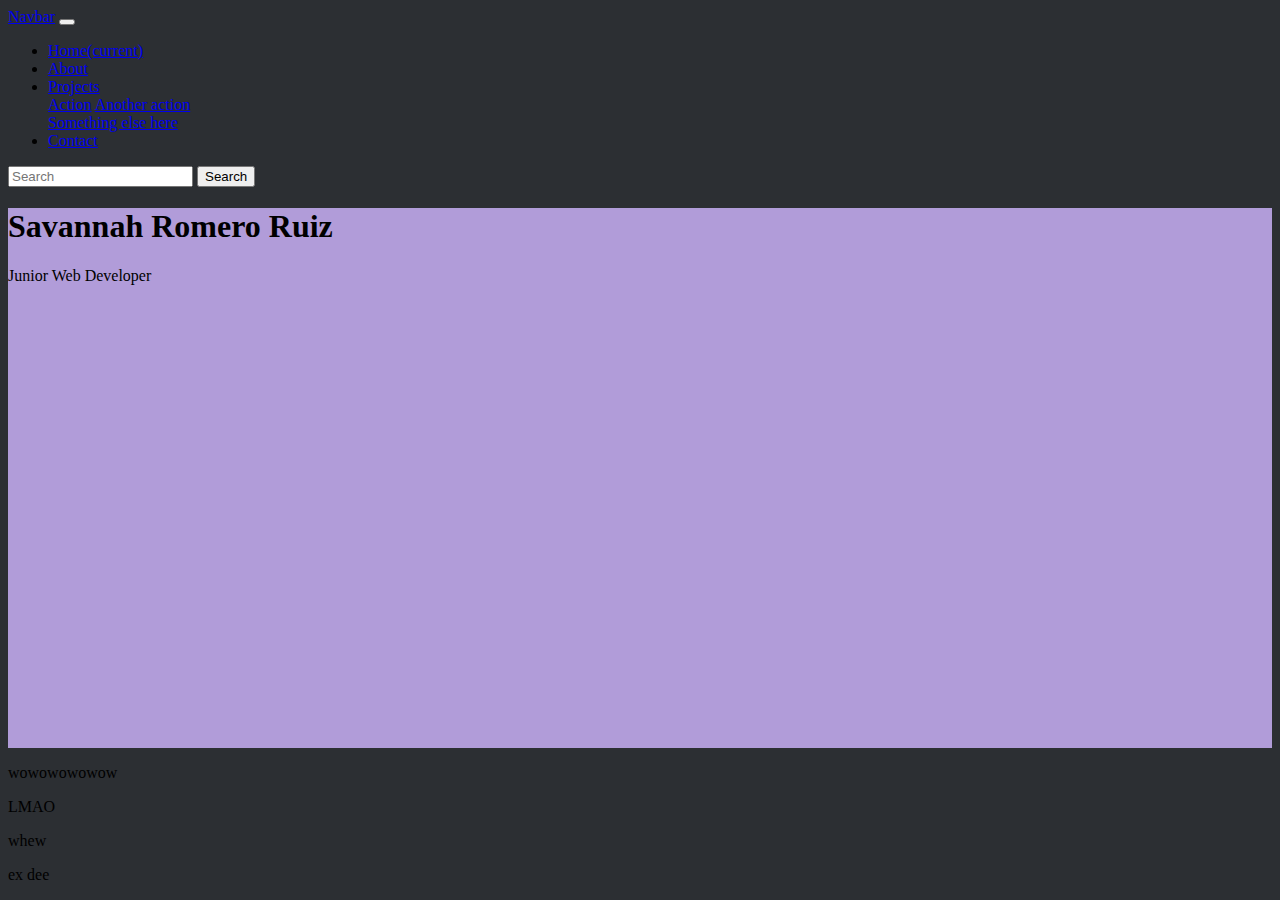
==== index.html @ 9d15effd "Initial Commit" ====
<!DOCTYPE html>
<html lang="en">
<head>
    <meta charset="UTF-8">
    <meta name="viewport" content="width=device-width, initial-scale=1.0">
    <meta http-equiv="X-UA-Compatible" content="ie=edge">
    <link rel="stylesheet" href="https://stackpath.bootstrapcdn.com/bootstrap/4.2.1/css/bootstrap.min.css" integrity="sha384-GJzZqFGwb1QTTN6wy59ffF1BuGJpLSa9DkKMp0DgiMDm4iYMj70gZWKYbI706tWS" crossorigin="anonymous">
    <link rel="stylesheet" type="text/css" href="./cssFiles/main.css">
    <title>Portfolio</title>
</head>
<body>
    <!--Navigation Bar-->
    <nav id="navbar" class="navbar navbar-expand-lg navbar-dark">
            <a class="navbar-brand" href="#">Navbar</a>
            <button class="navbar-toggler" type="button" data-toggle="collapse" data-target="#navbarSupportedContent" aria-controls="navbarSupportedContent" aria-expanded="false" aria-label="Toggle navigation">
              <span class="navbar-toggler-icon"></span>
            </button>
          
            <div class="collapse navbar-collapse" id="navbarSupportedContent">
              <ul class="navbar-nav mr-auto">
                <li class="nav-item active">
                  <a class="nav-link" href="#">Home<span class="sr-only">(current)</span></a>
                </li>
                <li class="nav-item">
                  <a class="nav-link" href="#">About</a>
                </li>
                <li class="nav-item dropdown">
                  <a class="nav-link dropdown-toggle" href="#" id="navbarDropdown" role="button" data-toggle="dropdown" aria-haspopup="true" aria-expanded="false">
                    Projects
                  </a>
                  <div class="dropdown-menu" aria-labelledby="navbarDropdown">
                    <a class="dropdown-item" href="#">Action</a>
                    <a class="dropdown-item" href="#">Another action</a>
                    <div class="dropdown-divider"></div>
                    <a class="dropdown-item" href="#">Something else here</a>
                  </div>
                </li>
                <li class="nav-item">
                  <a class="nav-link" href="#" tabindex="-1">Contact</a>
                </li>
              </ul>
              <form class="form-inline my-2 my-lg-0">
                <input class="form-control mr-sm-2" type="search" placeholder="Search" aria-label="Search">
                <button class="btn btn-outline-success my-2 my-sm-0" type="submit">Search</button>
              </form>
            </div>
          </nav>
    <!--Header-->
    <div id="header" class="jumbotron jumbotron-fluid">
      <div class="container">
        <h1 class="display-4 text-center">Savannah Romero Ruiz</h1>
        <p class="lead text-center">Junior Web Developer</p>
      </div>
    </div>
    <!--About-->
    <section id="about">
        <p>wowowowowow</p> 
    </section>
    <!--Projects-->
    <section id="projects">
        <p>LMAO</p>
    </section>
    <!--Contact-->
    <section id="contact">
        <p>whew</p>
    </section>
    <!--Footer-->
    <footer id="footer">
        <p>ex dee</p>
    </footer>

    <!--The JavaScript Needed to Use BootStrap™-->
    <script src="https://code.jquery.com/jquery-3.3.1.slim.min.js" integrity="sha384-q8i/X+965DzO0rT7abK41JStQIAqVgRVzpbzo5smXKp4YfRvH+8abtTE1Pi6jizo" crossorigin="anonymous"></script>
    <script src="https://cdnjs.cloudflare.com/ajax/libs/popper.js/1.14.6/umd/popper.min.js" integrity="sha384-wHAiFfRlMFy6i5SRaxvfOCifBUQy1xHdJ/yoi7FRNXMRBu5WHdZYu1hA6ZOblgut" crossorigin="anonymous"></script>
    <script src="https://stackpath.bootstrapcdn.com/bootstrap/4.2.1/js/bootstrap.min.js" integrity="sha384-B0UglyR+jN6CkvvICOB2joaf5I4l3gm9GU6Hc1og6Ls7i6U/mkkaduKaBhlAXv9k" crossorigin="anonymous"></script>
</body>
</html>
---- cssFiles/main.css ----
@import "./about.css";
@import "./body.css";
@import "./contact.css";
@import "./contact.css";
@import "./header.css";
@import "./navbar.css";
@import "./projects.css";
@import "./variables.css";
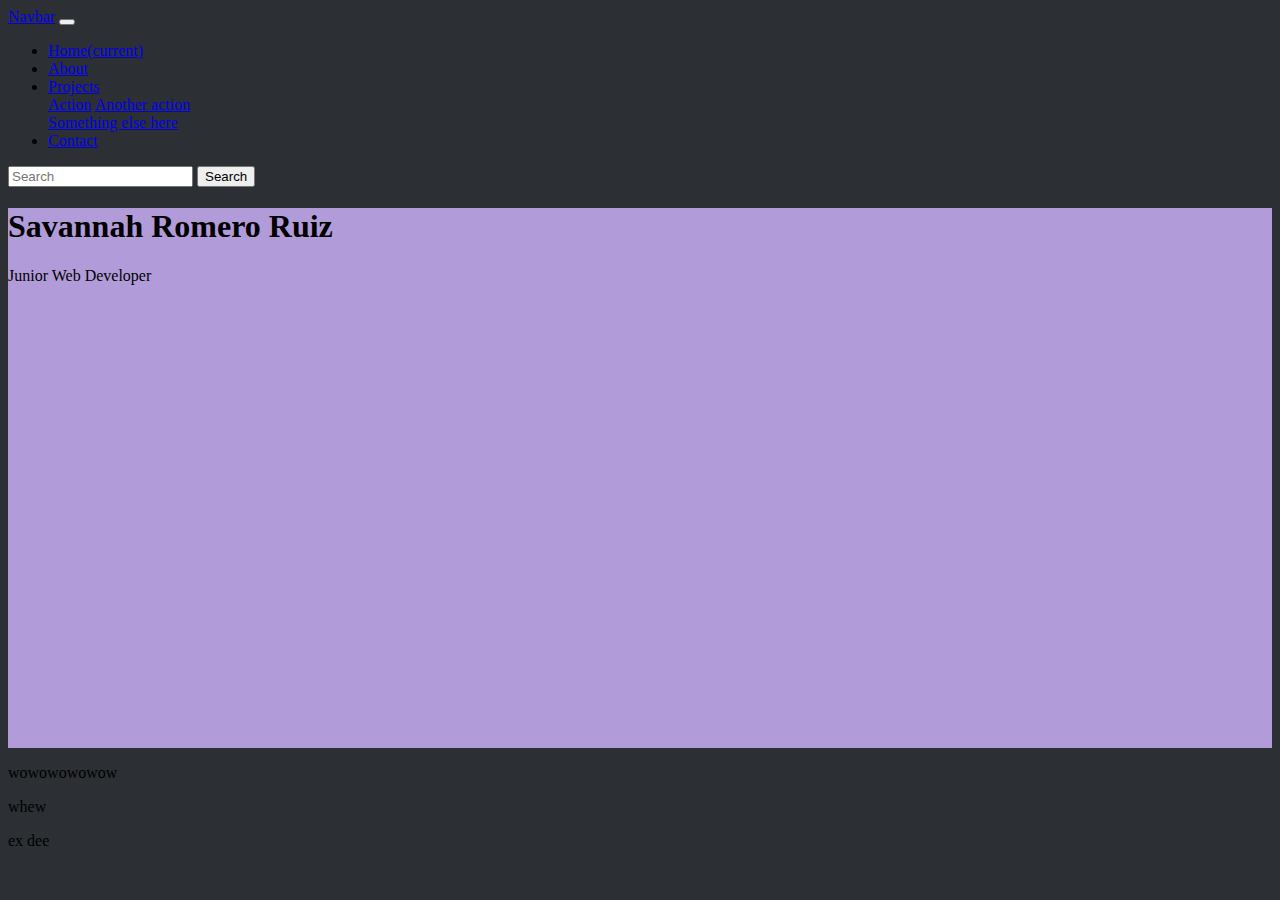
==== commit 2a3454b3: "Commit Two" ====
--- a/index.html
+++ b/index.html
@@ -52,16 +52,22 @@
         <p class="lead text-center">Junior Web Developer</p>
       </div>
     </div>
-    <!--About-->
-    <section id="about">
+    <!--Quote Blurb-->
+    <section id="quoteBlurb">
         <p>wowowowowow</p> 
     </section>
-    <!--Projects-->
-    <section id="projects">
-        <p>LMAO</p>
+    <!--Projects, Resume, and Contact Triad-->
+    <section id="triad">
+        <div id = "carousel">
+
+        </div>
+        <div id = "resume">
+
+        </div>
+        <div id = "contact"></div>
     </section>
-    <!--Contact-->
-    <section id="contact">
+    <!--Other Education-->
+    <section id="otherEducation">
         <p>whew</p>
     </section>
     <!--Footer-->
--- a/cssFiles/main.css
+++ b/cssFiles/main.css
@@ -4,5 +4,5 @@
 @import "./contact.css";
 @import "./header.css";
 @import "./navbar.css";
-@import "./projects.css";
+@import "./triad.css";
 @import "./variables.css";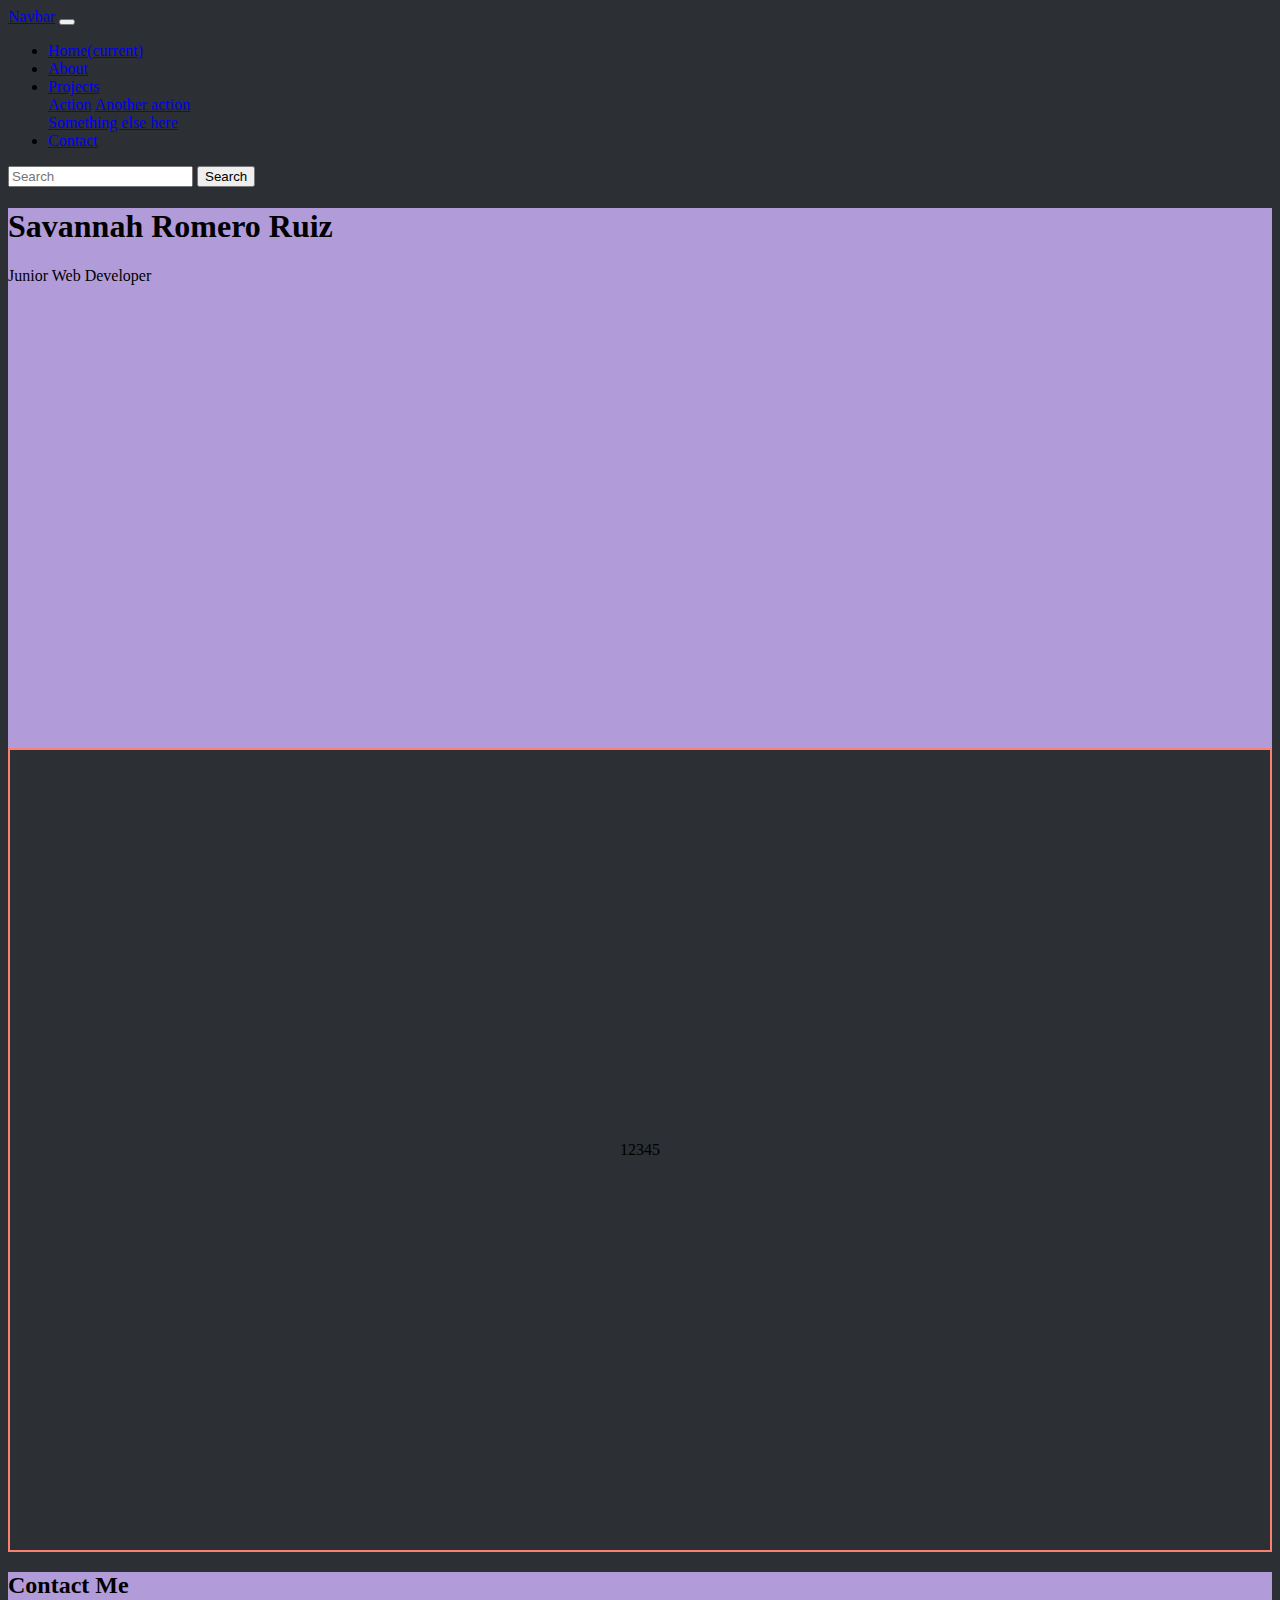
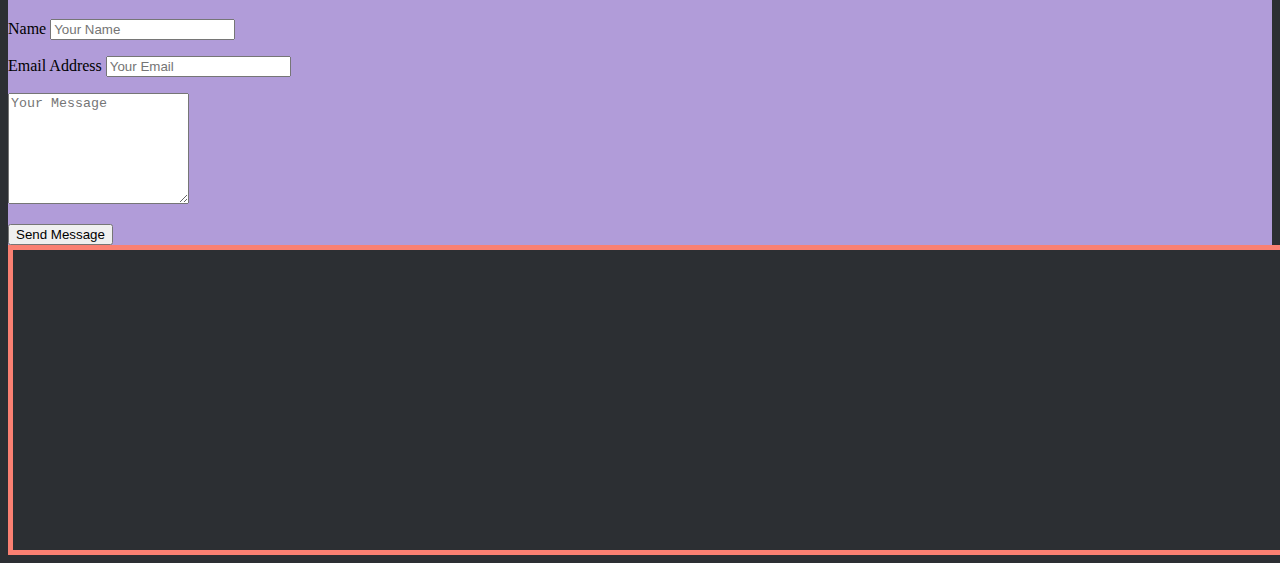
==== commit c6260564: "moved original html and switched to a flexbox" ====
--- a/index.html
+++ b/index.html
@@ -1,83 +1,158 @@
 <!DOCTYPE html>
 <html lang="en">
+
 <head>
-    <meta charset="UTF-8">
-    <meta name="viewport" content="width=device-width, initial-scale=1.0">
-    <meta http-equiv="X-UA-Compatible" content="ie=edge">
-    <link rel="stylesheet" href="https://stackpath.bootstrapcdn.com/bootstrap/4.2.1/css/bootstrap.min.css" integrity="sha384-GJzZqFGwb1QTTN6wy59ffF1BuGJpLSa9DkKMp0DgiMDm4iYMj70gZWKYbI706tWS" crossorigin="anonymous">
-    <link rel="stylesheet" type="text/css" href="./cssFiles/main.css">
-    <title>Portfolio</title>
+  <meta charset="UTF-8">
+  <meta name="viewport" content="width=device-width, initial-scale=1.0">
+  <meta http-equiv="X-UA-Compatible" content="ie=edge">
+  <link rel="stylesheet" href="https://stackpath.bootstrapcdn.com/bootstrap/4.2.1/css/bootstrap.min.css" integrity="sha384-GJzZqFGwb1QTTN6wy59ffF1BuGJpLSa9DkKMp0DgiMDm4iYMj70gZWKYbI706tWS"
+    crossorigin="anonymous">
+  <link rel="stylesheet" type="text/css" href="./cssFiles/main.css">
+  <title>Portfolio</title>
 </head>
+
 <body>
-    <!--Navigation Bar-->
-    <nav id="navbar" class="navbar navbar-expand-lg navbar-dark">
-            <a class="navbar-brand" href="#">Navbar</a>
-            <button class="navbar-toggler" type="button" data-toggle="collapse" data-target="#navbarSupportedContent" aria-controls="navbarSupportedContent" aria-expanded="false" aria-label="Toggle navigation">
-              <span class="navbar-toggler-icon"></span>
-            </button>
-          
-            <div class="collapse navbar-collapse" id="navbarSupportedContent">
-              <ul class="navbar-nav mr-auto">
-                <li class="nav-item active">
-                  <a class="nav-link" href="#">Home<span class="sr-only">(current)</span></a>
-                </li>
-                <li class="nav-item">
-                  <a class="nav-link" href="#">About</a>
-                </li>
-                <li class="nav-item dropdown">
-                  <a class="nav-link dropdown-toggle" href="#" id="navbarDropdown" role="button" data-toggle="dropdown" aria-haspopup="true" aria-expanded="false">
-                    Projects
-                  </a>
-                  <div class="dropdown-menu" aria-labelledby="navbarDropdown">
-                    <a class="dropdown-item" href="#">Action</a>
-                    <a class="dropdown-item" href="#">Another action</a>
-                    <div class="dropdown-divider"></div>
-                    <a class="dropdown-item" href="#">Something else here</a>
+  <!--NAVIGATION BAR-->
+  <nav id="navbar" class="navbar navbar-expand-lg navbar-dark">
+    <a class="navbar-brand" href="#">Navbar</a>
+    <button class="navbar-toggler" type="button" data-toggle="collapse" data-target="#navbarSupportedContent"
+      aria-controls="navbarSupportedContent" aria-expanded="false" aria-label="Toggle navigation">
+      <span class="navbar-toggler-icon"></span>
+    </button>
+
+    <div class="collapse navbar-collapse" id="navbarSupportedContent">
+      <ul class="navbar-nav mr-auto">
+        <li class="nav-item active">
+          <a class="nav-link" href="#">Home<span class="sr-only">(current)</span></a>
+        </li>
+        <li class="nav-item">
+          <a class="nav-link" href="#">About</a>
+        </li>
+        <li class="nav-item dropdown">
+          <a class="nav-link dropdown-toggle" href="#" id="navbarDropdown" role="button" data-toggle="dropdown"
+            aria-haspopup="true" aria-expanded="false">
+            Projects
+          </a>
+          <div class="dropdown-menu" aria-labelledby="navbarDropdown">
+            <a class="dropdown-item" href="#">Action</a>
+            <a class="dropdown-item" href="#">Another action</a>
+            <div class="dropdown-divider"></div>
+            <a class="dropdown-item" href="#">Something else here</a>
+          </div>
+        </li>
+        <li class="nav-item">
+          <a class="nav-link" href="#" tabindex="-1">Contact</a>
+        </li>
+      </ul>
+      <form class="form-inline my-2 my-lg-0">
+        <input class="form-control mr-sm-2" type="search" placeholder="Search" aria-label="Search">
+        <button class="btn btn-outline-success my-2 my-sm-0" type="submit">Search</button>
+      </form>
+    </div>
+  </nav>
+  <!--HEADER-->
+  <div id="header" class="jumbotron jumbotron-fluid">
+    <div class="container">
+      <h1 class="display-4 text-center">Savannah Romero Ruiz</h1>
+      <p class="lead text-center">Junior Web Developer</p>
+    </div>
+  </div>
+  <!--FLEXBOX-->
+  <div class="flex-container">
+    <div id = "fdOne">1</div>
+    <div id = "fdTwo">2</div>
+    <div id = "fdThree">3</div>
+    <div id = "fdFour">4</div>
+    <div id = "fdFive">5</div>
+    <!-- <div id = "fdSix">6</div>  
+    <div id = "fdSeven">7</div>
+    <div id = "fdEight">8</div>
+    <div id = "fdNine">9</div>  
+    <div id = fdTen>10</div> -->
+  </div>
+  <!--ABOUT STUFF-->
+  <div>
+    <div id = "about"></div>
+  </div>
+  <!--CONTACT STUFF-->
+  <div>
+    <div id ="contactBox">
+      <section id="contact">
+        <div class="container">
+          <h2 class="text-center text-uppercase">Contact Me</h2>
+          <div class="row">
+            <div class="col-12">
+              <form action="https://formspree.io/tmcclellan@elevenfifty.org" method="POST">
+                <div class="control-group">
+                  <div class="form-group">
+                    <label>Name</label>
+                    <input 
+                      type="text" 
+                      class="form-control" 
+                      placeholder="Your Name" 
+                      id="name" 
+                      required 
+                      data-validation-required-message="Please enter your name"
+                      name="name"
+                      >
+                    <p class="help-block text-danger"></p>
                   </div>
-                </li>
-                <li class="nav-item">
-                  <a class="nav-link" href="#" tabindex="-1">Contact</a>
-                </li>
-              </ul>
-              <form class="form-inline my-2 my-lg-0">
-                <input class="form-control mr-sm-2" type="search" placeholder="Search" aria-label="Search">
-                <button class="btn btn-outline-success my-2 my-sm-0" type="submit">Search</button>
+                </div>
+                <div class="control-group">
+                  <div class="form-group">
+                    <label>Email Address</label>
+                    <input 
+                      type="email" 
+                      class="form-control" 
+                      placeholder="Your Email" 
+                      id="email" 
+                      required 
+                      data-validation-required-message="Please enter your email"
+                      name="_replyto"
+                    >
+                    <p class="help-block text-danger"></p>
+                  </div>
+                </div>
+                <div class="control-group">
+                  <div class="form-group">
+                    <textarea 
+                      class="form-control" 
+                      rows="7" 
+                      placeholder="Your Message" 
+                      id="message" 
+                      required 
+                      data-validation-required-message="Please leave a message"
+                      name="message"
+                    ></textarea>
+                    <p class="help-block text-danger"></p>
+                  </div>
+                </div>
+                <div class="text-center">
+                  <div id="success"></div>
+                  <button type="submit" class="btn btn-lg btn-black">
+                    <i class="fa fa-paper-plane-o" aria-hidden="true"></i>
+                    Send Message
+                  </button>
+                </div>
               </form>
             </div>
-          </nav>
-    <!--Header-->
-    <div id="header" class="jumbotron jumbotron-fluid">
-      <div class="container">
-        <h1 class="display-4 text-center">Savannah Romero Ruiz</h1>
-        <p class="lead text-center">Junior Web Developer</p>
-      </div>
+          </div>
+        </div>
+      </section>
     </div>
-    <!--Quote Blurb-->
-    <section id="quoteBlurb">
-        <p>wowowowowow</p> 
-    </section>
-    <!--Projects, Resume, and Contact Triad-->
-    <section id="triad">
-        <div id = "carousel">
+  </div>
+  <div>
+    <div id = "footer"></div>
+  </div>
 
-        </div>
-        <div id = "resume">
 
-        </div>
-        <div id = "contact"></div>
-    </section>
-    <!--Other Education-->
-    <section id="otherEducation">
-        <p>whew</p>
-    </section>
-    <!--Footer-->
-    <footer id="footer">
-        <p>ex dee</p>
-    </footer>
+  <!--The JavaScript Needed to Use BootStrap™-->
+  <script src="https://code.jquery.com/jquery-3.3.1.slim.min.js" integrity="sha384-q8i/X+965DzO0rT7abK41JStQIAqVgRVzpbzo5smXKp4YfRvH+8abtTE1Pi6jizo"
+    crossorigin="anonymous"></script>
+  <script src="https://cdnjs.cloudflare.com/ajax/libs/popper.js/1.14.6/umd/popper.min.js" integrity="sha384-wHAiFfRlMFy6i5SRaxvfOCifBUQy1xHdJ/yoi7FRNXMRBu5WHdZYu1hA6ZOblgut"
+    crossorigin="anonymous"></script>
+  <script src="https://stackpath.bootstrapcdn.com/bootstrap/4.2.1/js/bootstrap.min.js" integrity="sha384-B0UglyR+jN6CkvvICOB2joaf5I4l3gm9GU6Hc1og6Ls7i6U/mkkaduKaBhlAXv9k"
+    crossorigin="anonymous"></script>
+</body>
 
-    <!--The JavaScript Needed to Use BootStrap™-->
-    <script src="https://code.jquery.com/jquery-3.3.1.slim.min.js" integrity="sha384-q8i/X+965DzO0rT7abK41JStQIAqVgRVzpbzo5smXKp4YfRvH+8abtTE1Pi6jizo" crossorigin="anonymous"></script>
-    <script src="https://cdnjs.cloudflare.com/ajax/libs/popper.js/1.14.6/umd/popper.min.js" integrity="sha384-wHAiFfRlMFy6i5SRaxvfOCifBUQy1xHdJ/yoi7FRNXMRBu5WHdZYu1hA6ZOblgut" crossorigin="anonymous"></script>
-    <script src="https://stackpath.bootstrapcdn.com/bootstrap/4.2.1/js/bootstrap.min.js" integrity="sha384-B0UglyR+jN6CkvvICOB2joaf5I4l3gm9GU6Hc1og6Ls7i6U/mkkaduKaBhlAXv9k" crossorigin="anonymous"></script>
-</body>
 </html>--- a/cssFiles/main.css
+++ b/cssFiles/main.css
@@ -5,4 +5,6 @@
 @import "./header.css";
 @import "./navbar.css";
 @import "./triad.css";
-@import "./variables.css";+@import "./variables.css";
+@import "./quoteblurb.css";
+@import "./footer.css";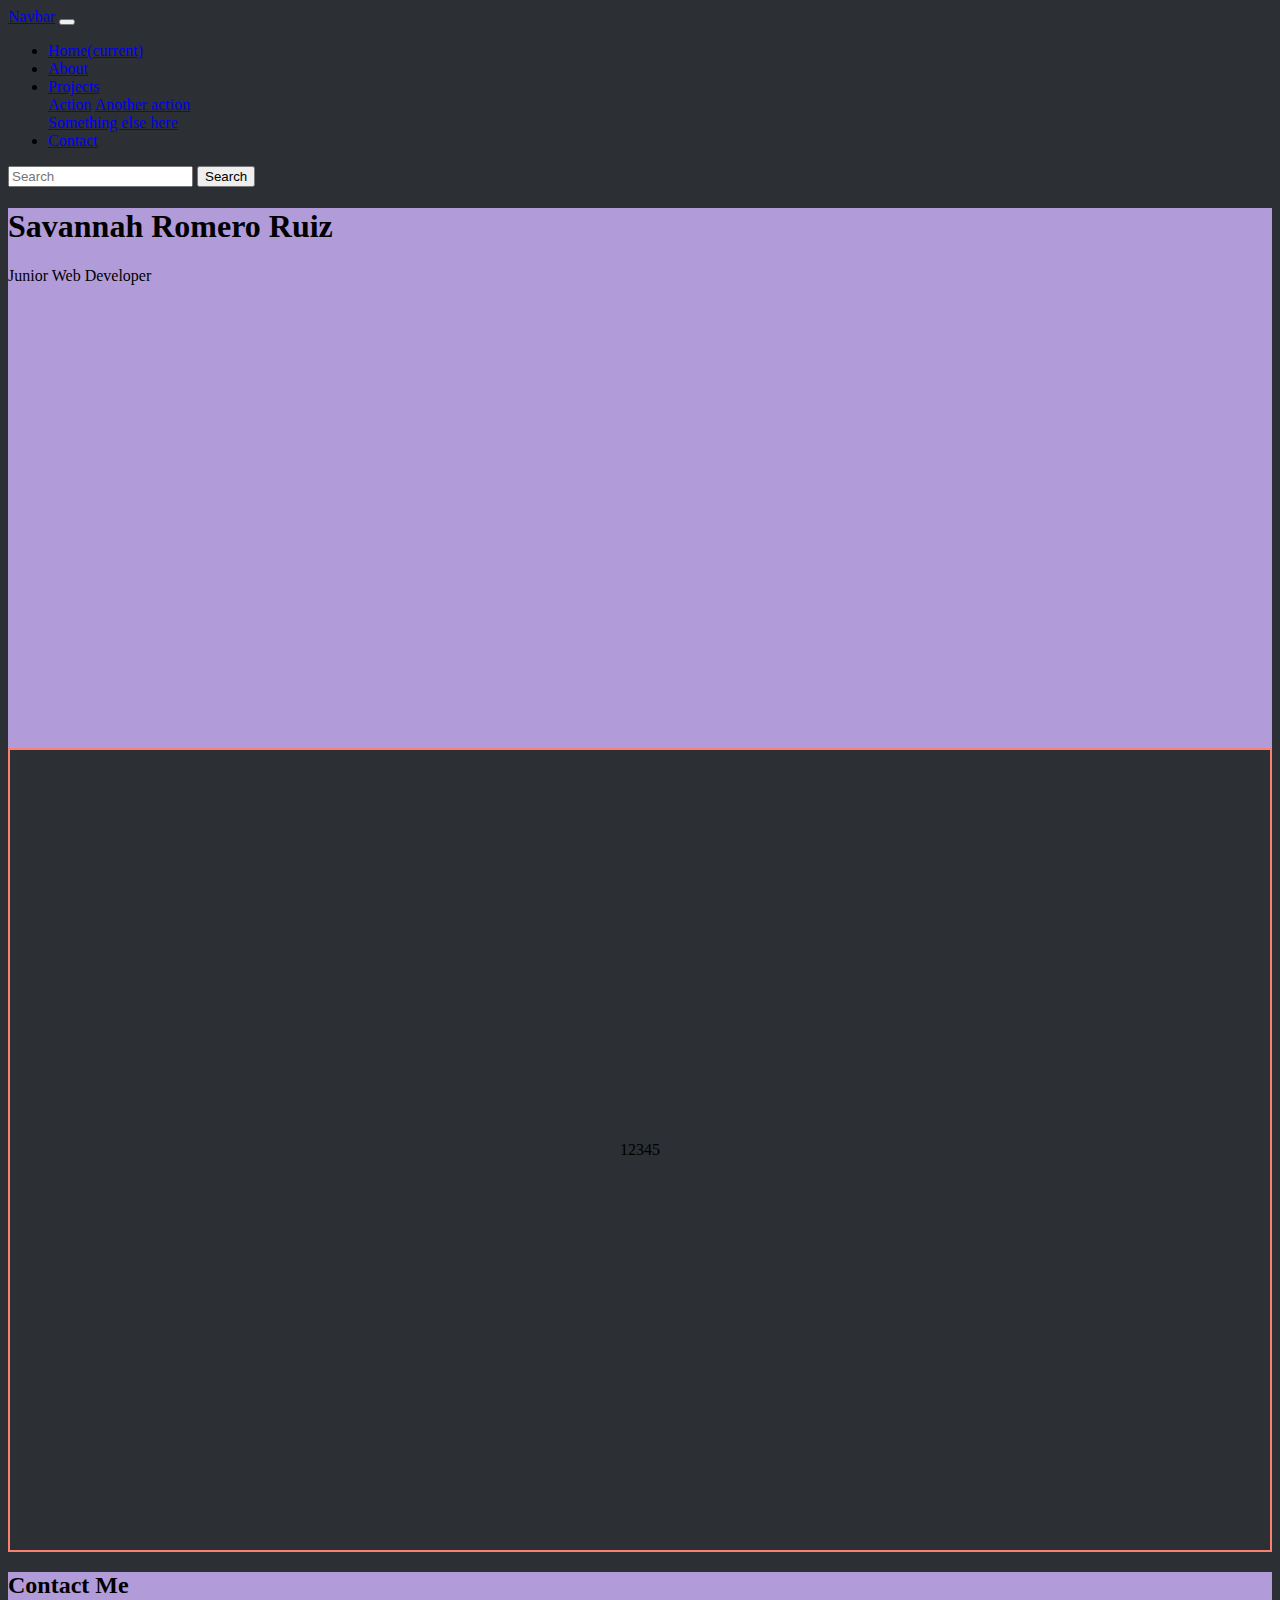
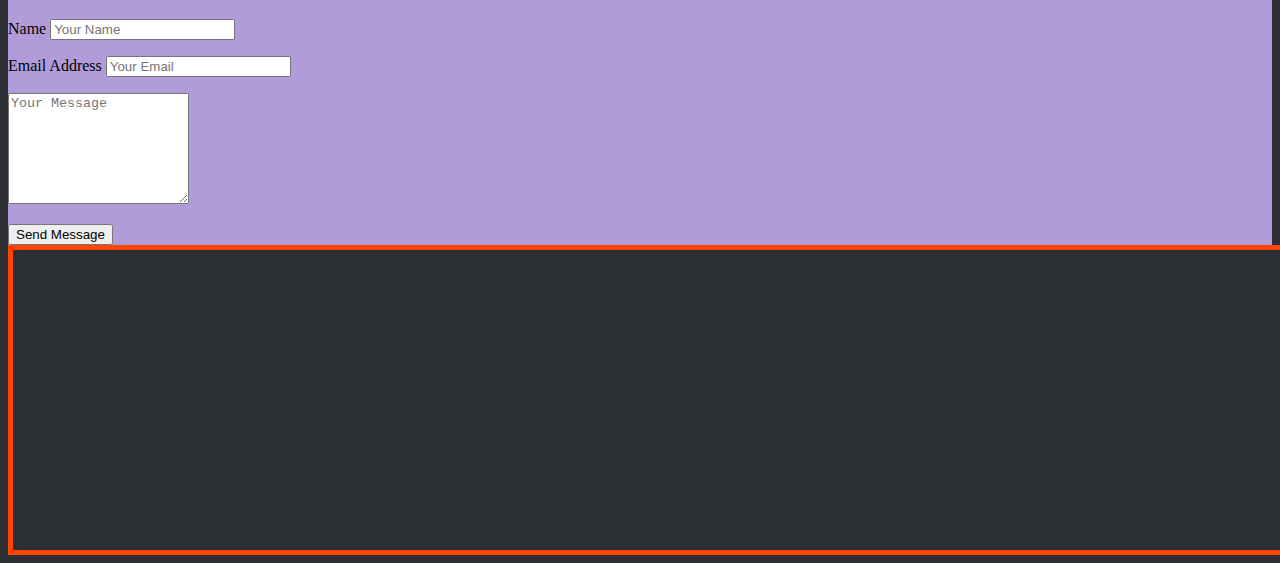
==== commit 9ab8e4f0: "updated formspree" ====
--- a/index.html
+++ b/index.html
@@ -82,7 +82,7 @@
           <h2 class="text-center text-uppercase">Contact Me</h2>
           <div class="row">
             <div class="col-12">
-              <form action="https://formspree.io/tmcclellan@elevenfifty.org" method="POST">
+              <form action="https://formspree.io/savannahlromero@gmail.com" method="POST">
                 <div class="control-group">
                   <div class="form-group">
                     <label>Name</label>
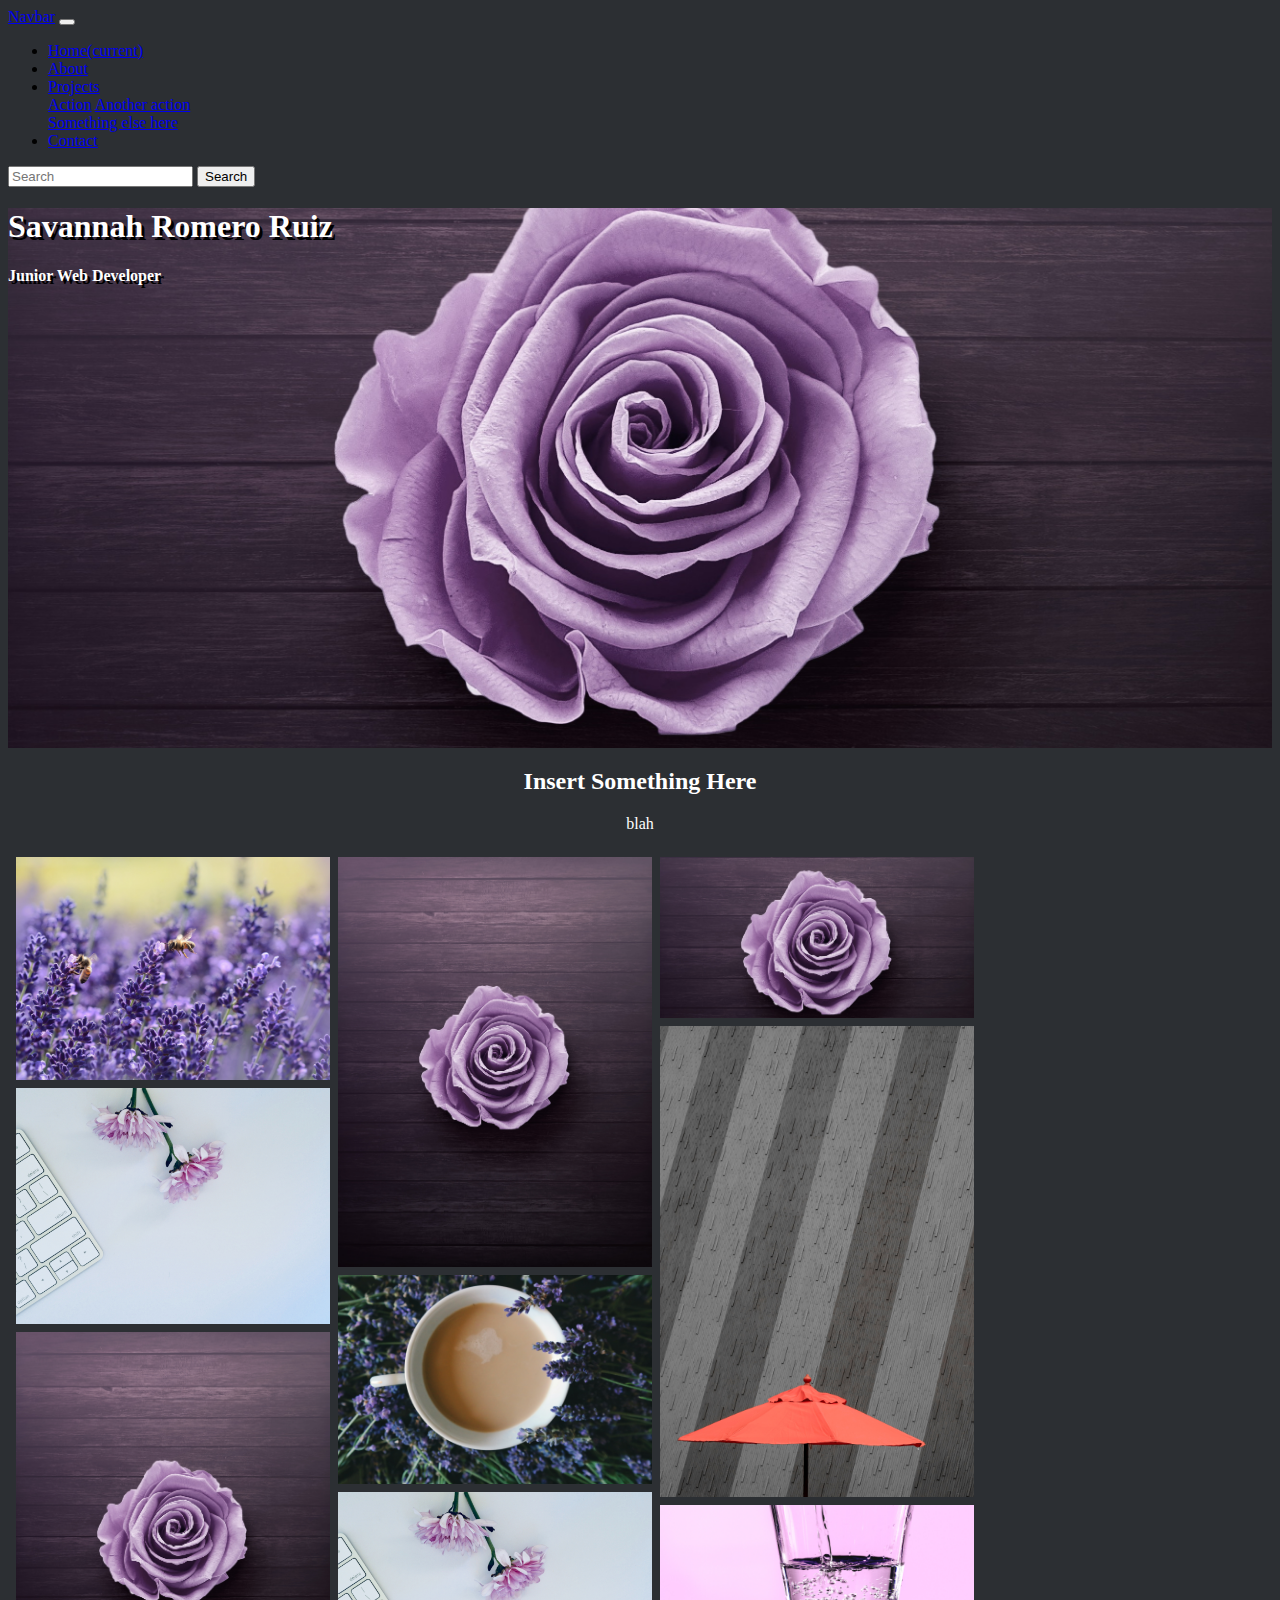
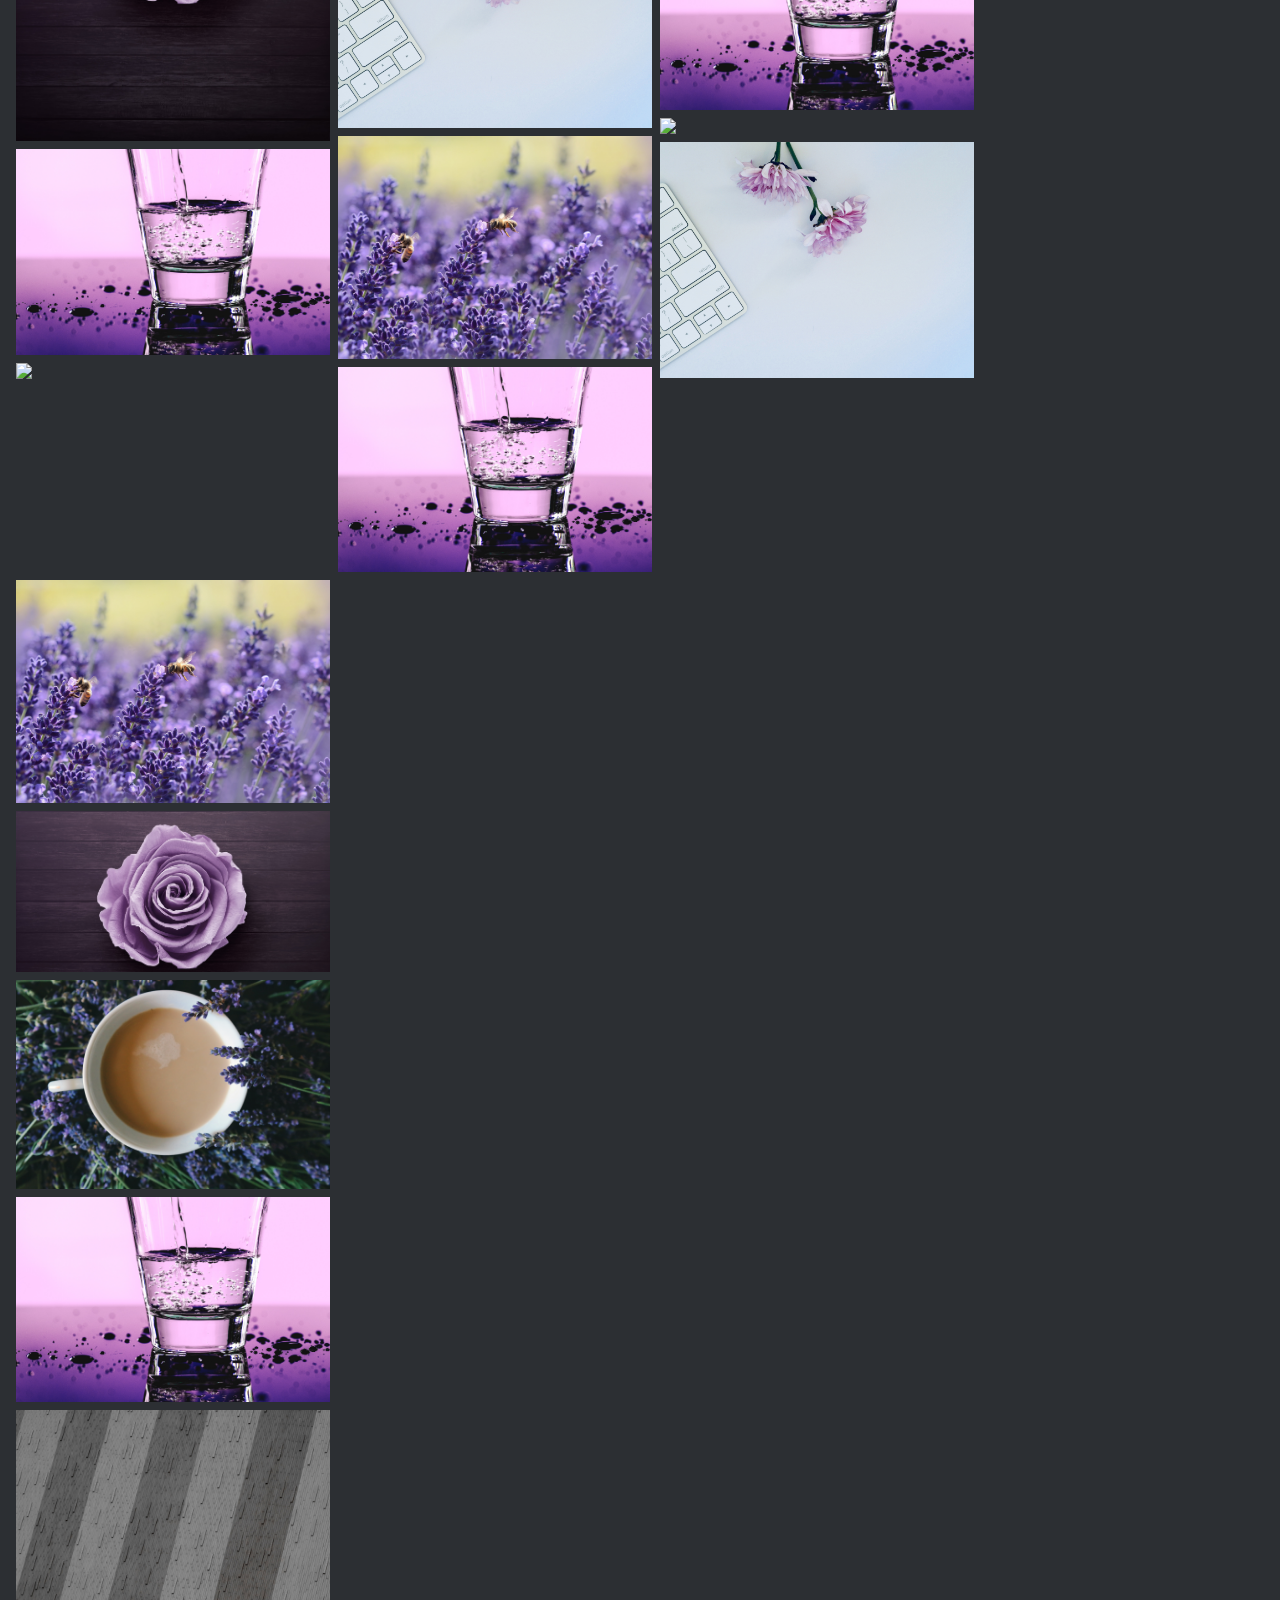
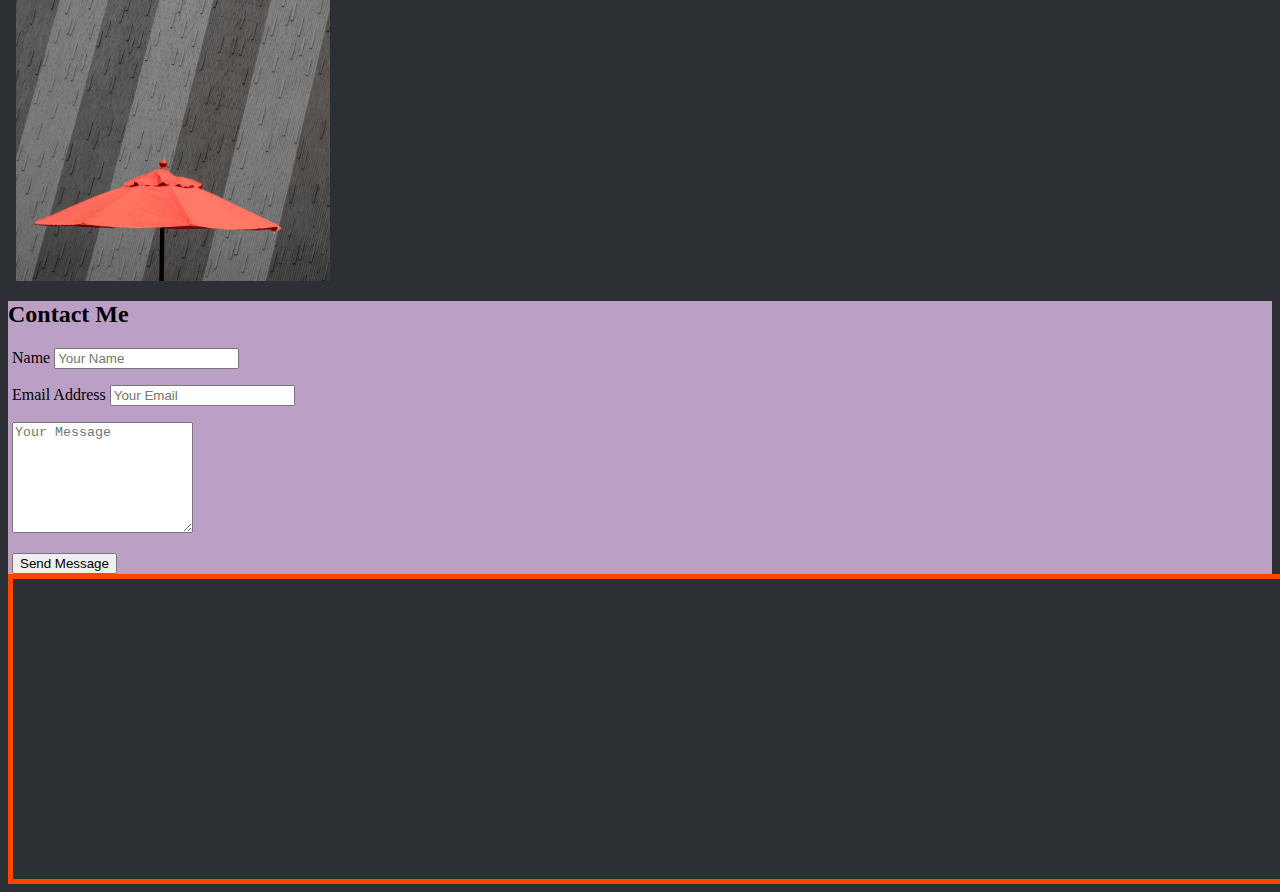
==== commit 300cdfaa: "removed some features and added in a flexbox picture zone" ====
--- a/index.html
+++ b/index.html
@@ -57,18 +57,47 @@
       <p class="lead text-center">Junior Web Developer</p>
     </div>
   </div>
+  <!--QUOTE ZONE-->
+  <div id = "quoteWrapper">
+    <div id = "quoteZone">
+      <h2>Insert Something Here</h2>
+      <p>blah</p>
+    </div>
+  </div>
   <!--FLEXBOX-->
-  <div class="flex-container">
-    <div id = "fdOne">1</div>
-    <div id = "fdTwo">2</div>
-    <div id = "fdThree">3</div>
-    <div id = "fdFour">4</div>
-    <div id = "fdFive">5</div>
-    <!-- <div id = "fdSix">6</div>  
-    <div id = "fdSeven">7</div>
-    <div id = "fdEight">8</div>
-    <div id = "fdNine">9</div>  
-    <div id = fdTen>10</div> -->
+  <div class="row"> 
+    <div class="column">
+      <a href="https://www.google.com"><img src="./assets/lavenderbee.jpg" style="width:100%" class="fbPix"></a>
+      <a href="https://www.google.com"><img src="./assets/testphotoone.jpg" style="width:100%" class="fbPix"></a>
+      <a href="https://www.google.com"><img src="./assets/purplerose.jpg" style="width:100%" class="fbPix"></a>
+      <a href="https://www.google.com"><img src="./assets/testphototwo.jpg" style="width:100%" class="fbPix"></a>
+      <a href="https://www.google.com"><img src="./assets/testphotothree.jpg" style="width:100%" class="fbPix"></a>
+    </div>
+    
+    <div class="column">
+      <a href="https://www.google.com"><img src="./assets/purplerose.jpg" style="width:100%" class="fbPix"></a>
+      <a href="https://www.google.com"><img src="./assets/lavendertea.jpg" style="width:100%" class="fbPix"></a>
+      <a href="https://www.google.com"><img src="./assets/testphotoone.jpg" style="width:100%" class="fbPix"></a>
+      <a href="https://www.google.com"><img src="./assets/lavenderbee.jpg" style="width:100%" class="fbPix"></a>
+      <a href="https://www.google.com"><img src="./assets/testphototwo.jpg" style="width:100%" class="fbPix"></a>
+    </div> 
+     
+    <div class="column">
+      <a href="https://www.google.com"><img src="./assets/purplerosecropthree.jpg" style="width:100%" class="fbPix"></a>
+      <a href="https://www.google.com"><img src="./assets/umbrellaGrayRed.jpg" style="width:100%" class="fbPix"></a>
+      <a href="https://www.google.com"><img src="./assets/testphototwo.jpg" style="width:100%" class="fbPix"></a>
+      <a href="https://www.google.com"><img src="./assets/testphotothree.jpg" style="width:100%" class="fbPix"></a>
+      <a href="https://www.google.com"><img src="./assets/testphotoone.jpg" style="width:100%" class="fbPix"></a>
+    </div>
+    
+    <div class="column">
+      <a href="https://www.google.com"><img src="./assets/lavenderbee.jpg" style="width:100%" class="fbPix"></a>
+      <a href="https://www.google.com"><img src="./assets/purplerosecropthree.jpg" style="width:100%" class="fbPix"></a>
+      <a href="https://www.google.com"><img src="./assets/lavendertea.jpg" style="width:100%" class="fbPix"></a>
+      <a href="https://www.google.com"><img src="./assets/testphototwo.jpg" style="width:100%" class="fbPix"></a>
+      <a href="https://www.google.com"><img src="./assets/umbrellaGrayRed.jpg" style="width:100%" class="fbPix"></a>
+    </div>
+  </div>
   </div>
   <!--ABOUT STUFF-->
   <div>
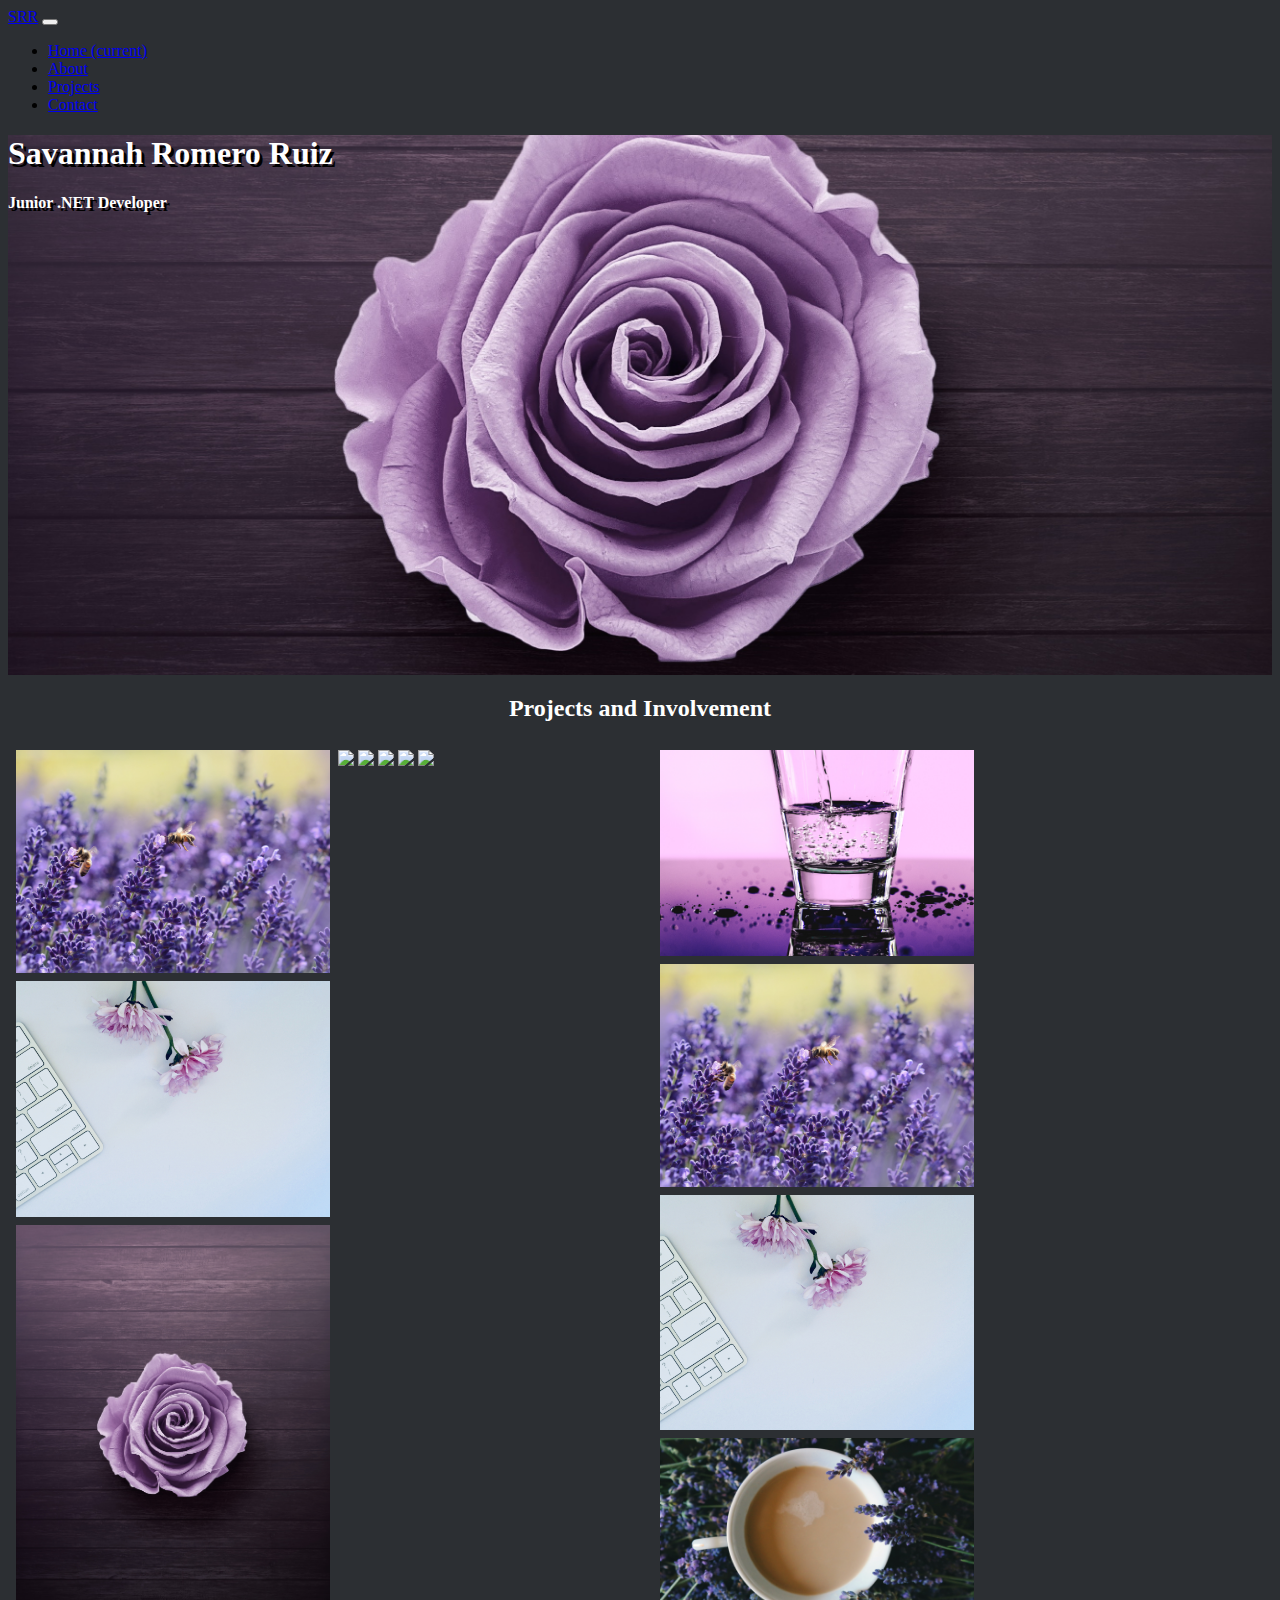
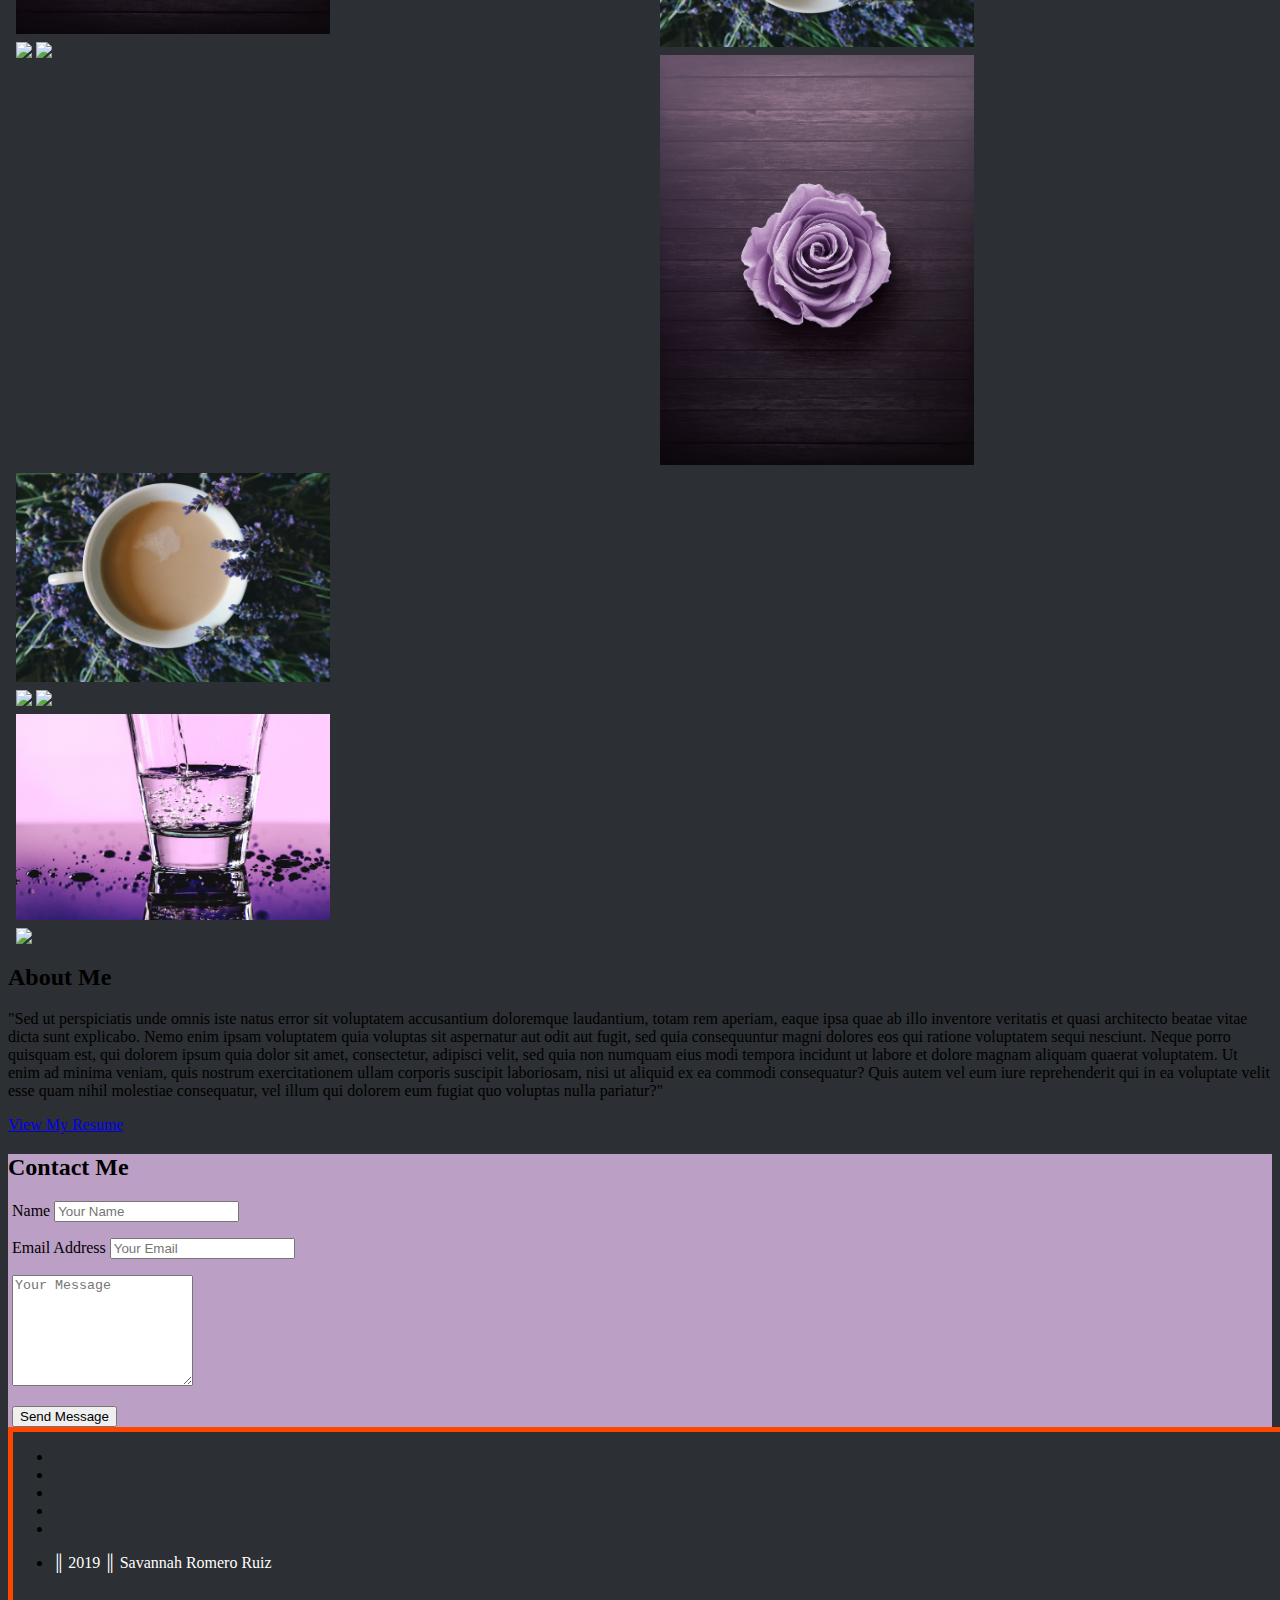
==== commit b0f361f3: "updated a link" ====
--- a/index.html
+++ b/index.html
@@ -8,100 +8,95 @@
   <link rel="stylesheet" href="https://stackpath.bootstrapcdn.com/bootstrap/4.2.1/css/bootstrap.min.css" integrity="sha384-GJzZqFGwb1QTTN6wy59ffF1BuGJpLSa9DkKMp0DgiMDm4iYMj70gZWKYbI706tWS"
     crossorigin="anonymous">
   <link rel="stylesheet" type="text/css" href="./cssFiles/main.css">
+  <link rel="stylesheet" href="https://use.fontawesome.com/releases/v5.6.3/css/all.css" integrity="sha384-UHRtZLI+pbxtHCWp1t77Bi1L4ZtiqrqD80Kn4Z8NTSRyMA2Fd33n5dQ8lWUE00s/" crossorigin="anonymous">
   <title>Portfolio</title>
 </head>
 
 <body>
   <!--NAVIGATION BAR-->
-  <nav id="navbar" class="navbar navbar-expand-lg navbar-dark">
-    <a class="navbar-brand" href="#">Navbar</a>
-    <button class="navbar-toggler" type="button" data-toggle="collapse" data-target="#navbarSupportedContent"
-      aria-controls="navbarSupportedContent" aria-expanded="false" aria-label="Toggle navigation">
+  <nav class="navbar navbar-fixed-top navbar-expand-lg navbar-dark">
+    <a class="navbar-brand" href="#header">SRR</a>
+    <button class="navbar-toggler" type="button" data-toggle="collapse" data-target="#navbarNav" aria-controls="navbarNav" aria-expanded="false" aria-label="Toggle navigation">
       <span class="navbar-toggler-icon"></span>
     </button>
-
-    <div class="collapse navbar-collapse" id="navbarSupportedContent">
-      <ul class="navbar-nav mr-auto">
+    <div class="collapse navbar-collapse" id="navbarNav">
+      <ul class="navbar-nav">
         <li class="nav-item active">
-          <a class="nav-link" href="#">Home<span class="sr-only">(current)</span></a>
+          <a class="nav-link" href="#header">Home <span class="sr-only">(current)</span></a>
         </li>
         <li class="nav-item">
-          <a class="nav-link" href="#">About</a>
-        </li>
-        <li class="nav-item dropdown">
-          <a class="nav-link dropdown-toggle" href="#" id="navbarDropdown" role="button" data-toggle="dropdown"
-            aria-haspopup="true" aria-expanded="false">
-            Projects
-          </a>
-          <div class="dropdown-menu" aria-labelledby="navbarDropdown">
-            <a class="dropdown-item" href="#">Action</a>
-            <a class="dropdown-item" href="#">Another action</a>
-            <div class="dropdown-divider"></div>
-            <a class="dropdown-item" href="#">Something else here</a>
-          </div>
+          <a class="nav-link" href="#About">About</a>
         </li>
         <li class="nav-item">
-          <a class="nav-link" href="#" tabindex="-1">Contact</a>
+          <a class="nav-link" href="#quoteWrapper">Projects</a>
+        </li>
+        <li class="nav-item">
+          <a class="nav-link" href="#contactBox" tabindex="-1">Contact</a>
         </li>
       </ul>
-      <form class="form-inline my-2 my-lg-0">
-        <input class="form-control mr-sm-2" type="search" placeholder="Search" aria-label="Search">
-        <button class="btn btn-outline-success my-2 my-sm-0" type="submit">Search</button>
+    </div>
+  </nav>
+        <!-- <input class="form-control mr-sm-2" type="search" placeholder="Search" aria-label="Search">
+        <button class="btn btn-outline-success my-2 my-sm-0" type="submit">Search</button> -->
       </form>
     </div>
   </nav>
   <!--HEADER-->
   <div id="header" class="jumbotron jumbotron-fluid">
-    <div class="container">
+    <div class="containerTwo">
       <h1 class="display-4 text-center">Savannah Romero Ruiz</h1>
-      <p class="lead text-center">Junior Web Developer</p>
+      <p class="lead text-center">Junior .NET Developer</p>
     </div>
   </div>
   <!--QUOTE ZONE-->
   <div id = "quoteWrapper">
     <div id = "quoteZone">
-      <h2>Insert Something Here</h2>
-      <p>blah</p>
+      <h2>Projects and Involvement</h2>
     </div>
   </div>
   <!--FLEXBOX-->
   <div class="row"> 
     <div class="column">
-      <a href="https://www.google.com"><img src="./assets/lavenderbee.jpg" style="width:100%" class="fbPix"></a>
-      <a href="https://www.google.com"><img src="./assets/testphotoone.jpg" style="width:100%" class="fbPix"></a>
-      <a href="https://www.google.com"><img src="./assets/purplerose.jpg" style="width:100%" class="fbPix"></a>
-      <a href="https://www.google.com"><img src="./assets/testphototwo.jpg" style="width:100%" class="fbPix"></a>
-      <a href="https://www.google.com"><img src="./assets/testphotothree.jpg" style="width:100%" class="fbPix"></a>
+      <a href="https://www.google.com" target="_blank"><img src="./assets/lavenderbee.jpg" style="width:100%" class="fbPix"></a>
+      <a href="https://www.google.com" target="_blank"><img src="./assets/testphotoone.jpg" style="width:100%" class="fbPix"></a>
+      <a href="https://www.google.com" target="_blank"><img src="./assets/purplerose.jpg" style="width:100%" class="fbPix"></a>
+      <a href="https://www.google.com" target="_blank"><img src="./assets/wateronleaf.jpg" style="width:100%" class="fbPix"></a>
+      <a href="https://www.google.com" target="_blank"><img src="./assets/testphotothree.jpg" style="width:100%" class="fbPix"></a>
     </div>
     
     <div class="column">
-      <a href="https://www.google.com"><img src="./assets/purplerose.jpg" style="width:100%" class="fbPix"></a>
-      <a href="https://www.google.com"><img src="./assets/lavendertea.jpg" style="width:100%" class="fbPix"></a>
-      <a href="https://www.google.com"><img src="./assets/testphotoone.jpg" style="width:100%" class="fbPix"></a>
-      <a href="https://www.google.com"><img src="./assets/lavenderbee.jpg" style="width:100%" class="fbPix"></a>
-      <a href="https://www.google.com"><img src="./assets/testphototwo.jpg" style="width:100%" class="fbPix"></a>
+      <a href="https://www.google.com" target="_blank"><img src="./assets/jarofflowers.jpg" style="width:100%" class="fbPix"></a>
+      <a href="https://www.google.com" target="_blank"><img src="./assets/purplering.jpg" style="width:100%" class="fbPix"></a>
+      <a href="https://www.google.com" target="_blank"><img src="./assets/blueberries.jpg" style="width:100%" class="fbPix"></a>
+      <a href="https://www.google.com" target="_blank"><img src="./assets/purplelily.jpg" style="width:100%" class="fbPix"></a>
+      <a href="https://www.google.com" target="_blank"><img src="./assets/hummingbird.jpg" style="width:100%" class="fbPix"></a>
+    </div>
+
+    <div class="column">
+      <a href="https://www.google.com" target="_blank"><img src="./assets/testphototwo.jpg" style="width:100%" class="fbPix"></a>
+      <a href="https://www.google.com" target="_blank"><img src="./assets/lavenderbee.jpg" style="width:100%" class="fbPix"></a>
+      <a href="https://www.google.com" target="_blank"><img src="./assets/testphotoone.jpg" style="width:100%" class="fbPix"></a>
+      <a href="https://www.google.com" target="_blank"><img src="./assets/lavendertea.jpg" style="width:100%" class="fbPix"></a>
+      <a href="https://www.google.com" target="_blank"><img src="./assets/purplerose.jpg" style="width:100%" class="fbPix"></a>
     </div> 
-     
-    <div class="column">
-      <a href="https://www.google.com"><img src="./assets/purplerosecropthree.jpg" style="width:100%" class="fbPix"></a>
-      <a href="https://www.google.com"><img src="./assets/umbrellaGrayRed.jpg" style="width:100%" class="fbPix"></a>
-      <a href="https://www.google.com"><img src="./assets/testphototwo.jpg" style="width:100%" class="fbPix"></a>
-      <a href="https://www.google.com"><img src="./assets/testphotothree.jpg" style="width:100%" class="fbPix"></a>
-      <a href="https://www.google.com"><img src="./assets/testphotoone.jpg" style="width:100%" class="fbPix"></a>
-    </div>
     
     <div class="column">
-      <a href="https://www.google.com"><img src="./assets/lavenderbee.jpg" style="width:100%" class="fbPix"></a>
-      <a href="https://www.google.com"><img src="./assets/purplerosecropthree.jpg" style="width:100%" class="fbPix"></a>
-      <a href="https://www.google.com"><img src="./assets/lavendertea.jpg" style="width:100%" class="fbPix"></a>
-      <a href="https://www.google.com"><img src="./assets/testphototwo.jpg" style="width:100%" class="fbPix"></a>
-      <a href="https://www.google.com"><img src="./assets/umbrellaGrayRed.jpg" style="width:100%" class="fbPix"></a>
-    </div>
-  </div>
-  </div>
-  <!--ABOUT STUFF-->
-  <div>
-    <div id = "about"></div>
+      <a href="https://www.google.com" target="_blank"><img src="./assets/lavendertea.jpg" style="width:100%" class="fbPix"></a>
+      <a href="https://www.google.com" target="_blank"><img src="./assets/wateronleaf.jpg" style="width:100%" class="fbPix"></a>
+      <a href="https://www.google.com" target="_blank"><img src="./assets/lavenderbasket.jpg" style="width:100%" class="fbPix"></a>
+      <a href="https://www.google.com" target="_blank"><img src="./assets/testphototwo.jpg" style="width:100%" class="fbPix"></a>
+      <a href="https://www.google.com" target="_blank"><img src="./assets/purpledahlia.jpg" style="width:100%" class="fbPix"></a>
+    </div>
+  </div>
+  </div>
+      <!--ABOUT STUFF-->
+  <!--About Me-->
+  <div id="About">
+    <div id="aboutText">
+      <h2>About Me</h2>
+      <p>"Sed ut perspiciatis unde omnis iste natus error sit voluptatem accusantium doloremque laudantium, totam rem aperiam, eaque ipsa quae ab illo inventore veritatis et quasi architecto beatae vitae dicta sunt explicabo. Nemo enim ipsam voluptatem quia voluptas sit aspernatur aut odit aut fugit, sed quia consequuntur magni dolores eos qui ratione voluptatem sequi nesciunt. Neque porro quisquam est, qui dolorem ipsum quia dolor sit amet, consectetur, adipisci velit, sed quia non numquam eius modi tempora incidunt ut labore et dolore magnam aliquam quaerat voluptatem. Ut enim ad minima veniam, quis nostrum exercitationem ullam corporis suscipit laboriosam, nisi ut aliquid ex ea commodi consequatur? Quis autem vel eum iure reprehenderit qui in ea voluptate velit esse quam nihil molestiae consequatur, vel illum qui dolorem eum fugiat quo voluptas nulla pariatur?"</p>
+      <a href="https://docs.google.com/document/d/1eHcM3qzfcx2GaqyHb6XQlHfIcFzwMW9RZ9nt5FPJTfU/edit?usp=sharing" target="_blank"> <p>View My Resume</p> </a> 
+    </div>
   </div>
   <!--CONTACT STUFF-->
   <div>
@@ -171,9 +166,34 @@
     </div>
   </div>
   <div>
-    <div id = "footer"></div>
-  </div>
-
+    <div id = "footer">
+      <div id="footertext">
+        
+        <div id="socialbtns">
+          <ul>
+            <li>
+                <i class="fab fa-linkedin"></i>
+            </li>
+            <li>
+                <i class="fab fa-github"></i>
+            </li>
+            <li>
+                <i class="fab fa-codepen"></i>
+            </li>
+            <li>
+                <i class="fab fa-discord"></i>
+            </li>
+            <li>
+                <i class="fab fa-slack"></i>
+            </li>
+            <li>
+                <p>║ 2019 ║ Savannah Romero Ruiz</p>
+            </li>
+          </ul>
+          </div>
+      </div>
+    </div>
+  </div>
 
   <!--The JavaScript Needed to Use BootStrap™-->
   <script src="https://code.jquery.com/jquery-3.3.1.slim.min.js" integrity="sha384-q8i/X+965DzO0rT7abK41JStQIAqVgRVzpbzo5smXKp4YfRvH+8abtTE1Pi6jizo"
